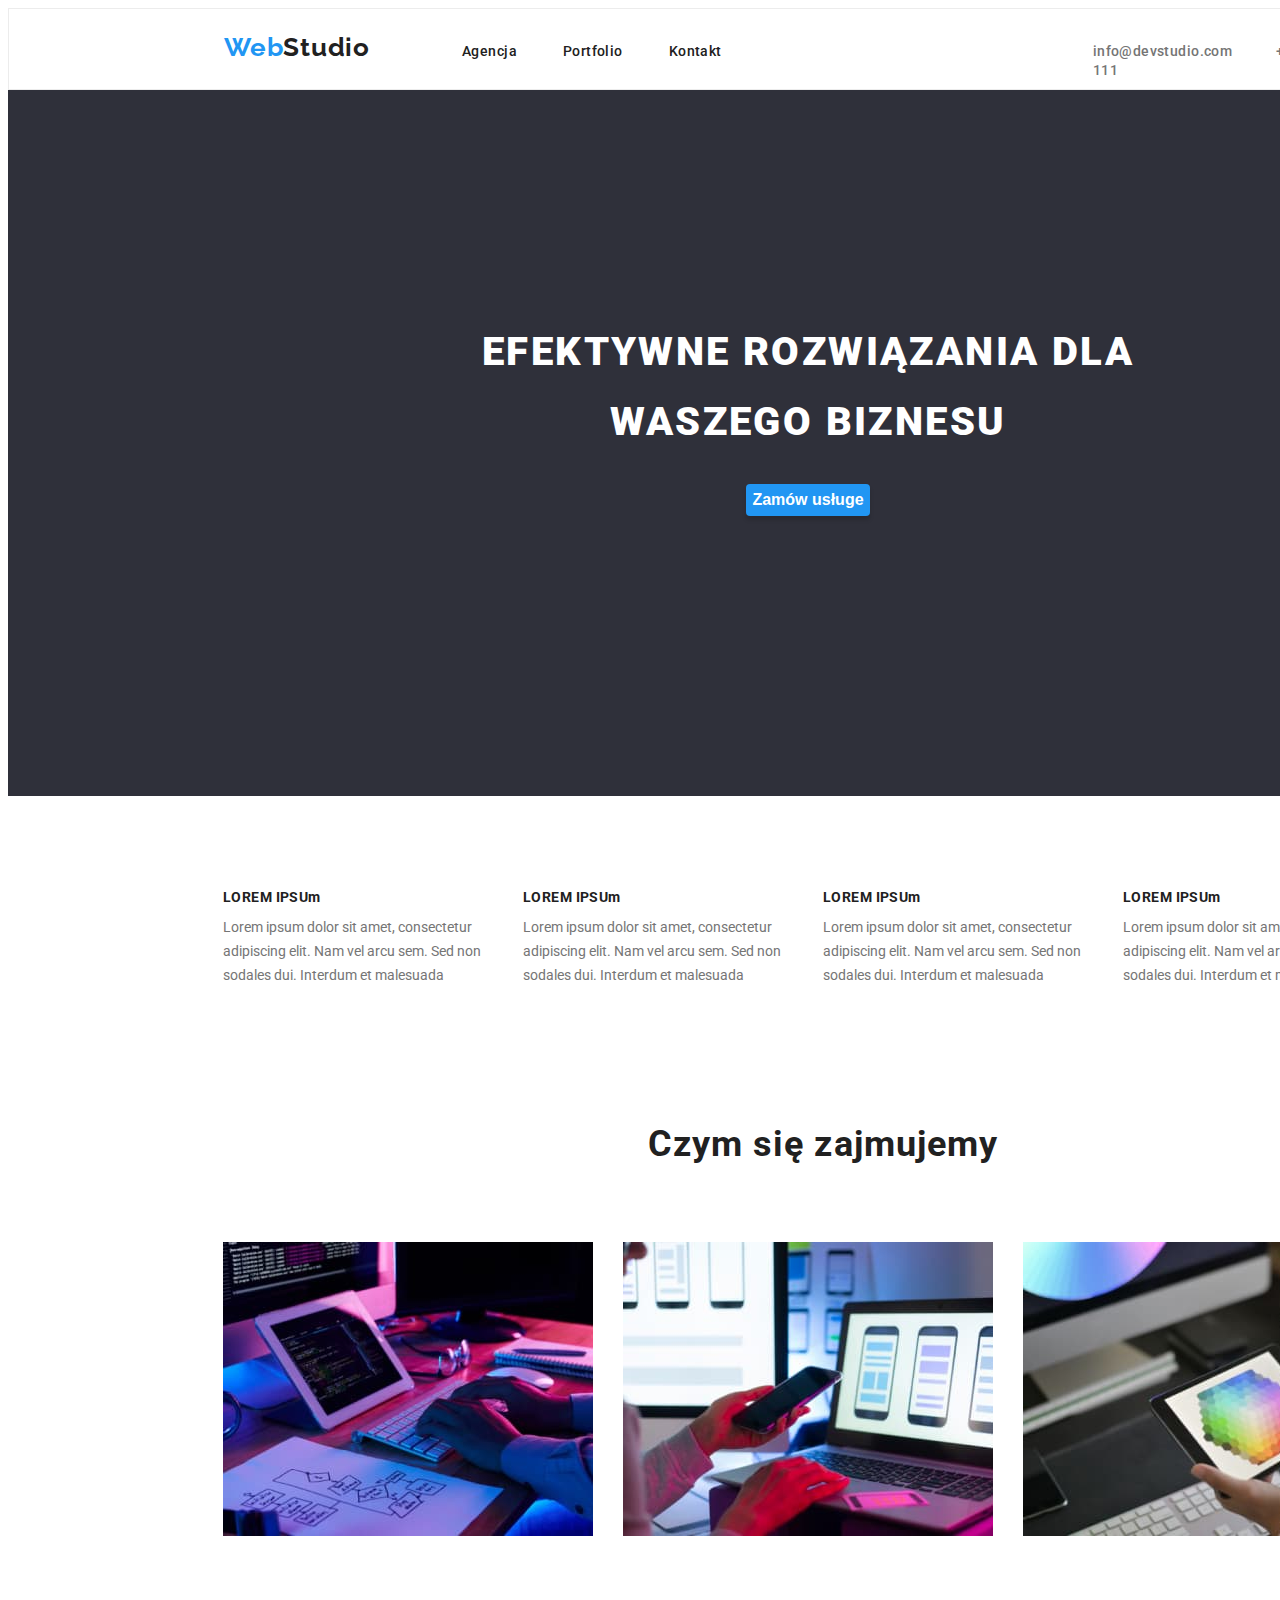
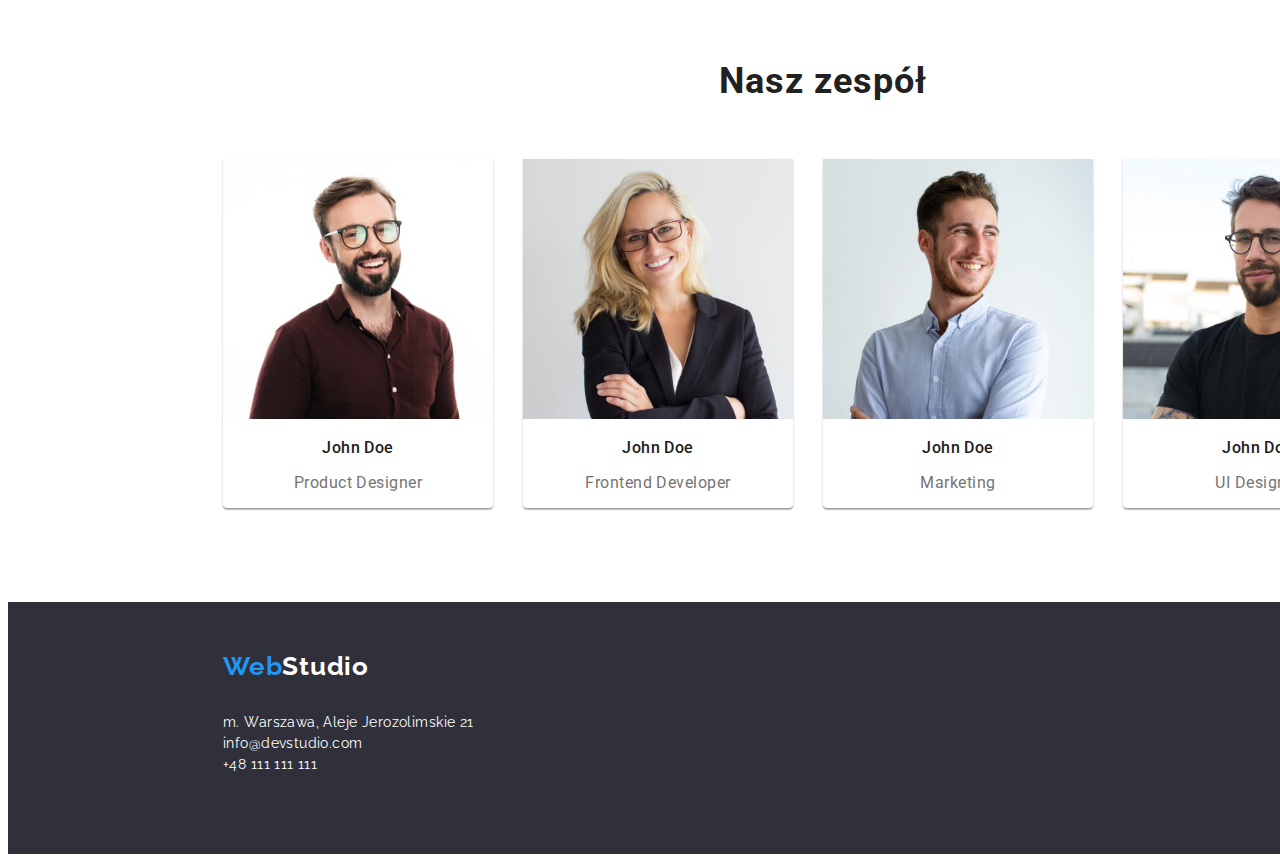
==== index.html @ fccc1bf6 "first commit hw4" ====
<!DOCTYPE html>
<html lang="pl">
<head>
    <meta charset="UTF-8">
    <meta http-equiv="X-UA-Compatible" content="IE=edge">
    <meta name="viewport" content="width=device-width, initial-scale=1.0">
    <title>Document</title>  
    <link rel="stylesheet" href="https://cdnjs.cloudflare.com/ajax/libs/modern-normalize/2.0.0/modern-normalize.css"
    integrity="sha512-gA2Bvu0/hw4oj0Lp8ZHjK+o3S4BE5m8d/wNVy6ktKLhHKPpWLQwv9ixzuWirWOakoJqlBdePq2NhoCaUOQ5npQ=="
    rossorigin="anonymous" referrerpolicy="no-referrer" />
    <link rel="stylesheet" href="./css/style.css"> 
    <link rel="stylesheet" href="./css/page-layout.css">
    <link rel="preconnect" href="https://fonts.googleapis.com">
    <link rel="preconnect" href="https://fonts.gstatic.com" crossorigin>
    <link href="https://fonts.googleapis.com/css2?family=Raleway:wght@700&family=Roboto:wght@400;500;900&display=swap" rel="stylesheet">

</head> 

<body> 
    <header>
       <div class="container" > 
            <div class="navigation-list">
                <div class="container-logo">
                    <a class="brand-logo" href="./index.html"><span class="first-half-webstudio">Web</span><span class="second-half-webstudio">Studio</span></a>
                </div> 
                <nav>
                    <ul class="link">
                        <li><a class="link-style-agency" href="#">Agencja</a></li>
                        <li><a class="link-style-portfolio" href="./portfolio.html">Portfolio</a></li>
                        <li><a class="link-style-contact" href="#">Kontakt</a></li> 
                    </ul> 
                </nav>
                <div class="contact-link">
                    <a class="link-contact" href="mailto:info@devstudio.com">info@devstudio.com</a> 
                    <a class="link-contact" href="tel:+48111111111">+48 111 111 111</a>  
                </div>
            </div>
        </div>
    </header> 
    <main>  
        <div class="container-first">
            <!--Szara sekcja z przyciskiem-->  
            <h1 class="large-text">EFEKTYWNE ROZWIĄZANIA DLA WASZEGO BIZNESU</h1>
            <button class="bth1" type="button">Zamów usługe</button>
        </div> 
        <div class="container-second">
        <!--Nasze atuty--> 
            <ul class="list-text">
                <li class="list-text-li"> 
                    <h3 class="list-text1">LOREM IPSUm</h3>
                    <p class="list-text2">Lorem ipsum dolor sit amet, consectetur adipiscing elit. Nam vel arcu sem. Sed non sodales dui. Interdum et malesuada<p>
                <li class="list-text-li"> 
                    <h3 class="list-text1">LOREM IPSUm</h3>
                    <p class="list-text2">Lorem ipsum dolor sit amet, consectetur adipiscing elit. Nam vel arcu sem. Sed non sodales dui. Interdum et malesuada<p>
                <li class="list-text-li"> 
                    <h3 class="list-text1">LOREM IPSUm</h3>
                    <p class="list-text2">Lorem ipsum dolor sit amet, consectetur adipiscing elit. Nam vel arcu sem. Sed non sodales dui. Interdum et malesuada<p>
                <li class="list-tex-li"> 
                    <h3 class="list-text1">LOREM IPSUm</h3>
                    <p class="list-text2">Lorem ipsum dolor sit amet, consectetur adipiscing elit. Nam vel arcu sem. Sed non sodales dui. Interdum et malesuada<p>
                </li>
            </ul> 
         
        
        <!--Czym się zajmujemy  bloki ze zdjęciami-->
            <h2 class="expert">Czym się zajmujemy</h2>
            <ul class="list-expert"> 
                <li class="list-expert-img"> 
                    <img  
                        src="images/images1/box1.jpg"  
                        alt="programista piszący kod na klawiaturze"  
                        width="370"  
                        height="294" 
                    /> 
                </li>
                <li class="list-expert-img"> 
                    <img  
                        src="images/images1/box2.jpg"  
                        alt="kobieta testuje aplikacje na telefonie"  
                        width="370" 
                        height="294" 
                    /> 
                </li>
                <li class="list-expert-img"> 
                    <img  
                        src="images/images1/box3.jpg"  
                        alt="grafik wybierający kolor na tablecie"  
                        width="370"  
                        height="294" 
                    /> 
                <li>
            </ul> 
        <!--Nasz zespół jest listą?-->
            <h2 class="team">Nasz zespół</h2>
            <ul class="list-team">   
                <li class="team-images"> 
                    <img  
                        src="images/images2/img1.jpg"  
                        alt="Mężczyzna w okularch i brązowej koszuli uśmiecha się"  
                        width="270"  
                        height="260" 
                    />  
                    <h3 class="team-name">John Doe</h3>
                    <p class="team-expert">Product Designer</p> 
                <li class="team-images">  
                    <img  
                        src="images/images2/img2.jpg"  
                        alt="Kobieta w okularach uśmiecha się"  
                        width="270"  
                        height="260" 
                    />
                    <h3 class="team-name">John Doe</h3>
                    <p class="team-expert">Frontend Developer</p> 
                <li class="team-images"> 
                    <img  
                        src="images/images2/img3.jpg"  
                        alt="Mężczyzna w błękitnej koszuli uśmiecha się"  
                        width="270"  
                        height="260" 
                    />
                    <h3 class="team-name">John Doe</h3>
                    <p class="team-expert">Marketing</p>
                <li class="team-images">
                    <img  
                        src="images/images2/img4.jpg"  
                        alt="Mężczyzna z zarostem i okularach uśmiecha się"  
                        width="270"  
                        height="260" 
                    />
                    <h3 class="team-name">John Doe</h3>
                    <p class="team-expert">UI Designer</p>
                </li>
            </ul> 
        </div>
    </main> 
    <footer>  
        <div class="container-footer"> 
            <a class="brand-logo-footer" href="./index.html"><span class="first-half-webstudio">Web</span><span class="second-half-webstudio2">Studio</span></a>
            <address class="box-footer"> 
                <ul class="list-adress">
                    <li class="list-adress-maps"><a class="adress-footer1" href="https://goo.gl/maps/7ZxhDKWCxvy8bxdD8"> m. Warszawa, Aleje Jerozolimskie 21</a></li>
                    <li class="list-adress-mail"><a class="adress-footer1" href="mailto:info@devstudio.com">info@devstudio.com</a></li>
                    <li class="list-adres-tel"><a class="adress-footer1" href="tel:+48111111111">+48 111 111 111</a></li>
                </ul> 
            </address>
        </div>
    </footer>
</body>  
</html>
---- css/style.css ----
body { 
    font-family:"Roboto"; sans-serif; 
    color: #212121;
 }  
  
.brand-logo, .brand-logo-footer { 
    text-decoration:none; 
    display: flex;
 }

.first-half-webstudio { 
    display: inline-block;
    font-family:Raleway;
    font-weight: 700;
    font-size: 26px; 
    line-height: 2.25em;
    letter-spacing: 0.03em;
    color: #2196F3;
}

.second-half-webstudio { 
    display: inline-block;
    font-family: Raleway;
    font-weight: 700;
    font-size: 26px;
    line-height: 2.25em;
    letter-spacing: 0.03em;
    color: #212121;
}
.second-half-webstudio2 {
    display: inline-block;
    font-family: Raleway;
    font-weight: 700;
    font-size: 26px;
    line-height: 2.25em;
    letter-spacing: 0.03em;
    color: #fff; 
    
}
.link-style-agency, 
.link-style-portfolio,
.link-style-contact {    
    font-family: Roboto;
    text-decoration: none; 
    font-weight: 500; 
    font-size: 14px;   
    line-height: 0.88em; 
    letter-spacing: 0.03em; 
    color: #212121;
}  

.link-contact { 
    text-decoration: none;
    color: #757575;
    font-weight: 500;
    font-size: 14px;
    line-height: 0.88em;
    letter-spacing: 0.03em;
} 
 
.link-style-agency:hover, 
.link-style-portfolio:hover,
.link-style-contact:hover {  
    color: #2196F3;
} 
 
.bth1 { 
    background-color: #2196F3; 
    color: #ffff;
    font-weight: 700;
    font-size: 16px;
    line-height: 1.88em;
    cursor: pointer; 
    border-radius: 4px; 
    box-shadow: 0px 4px 4px rgba(0,0,0, 0.15); 
    border: 0;
}

.bth2 {
    font-weight: 500; 
    font-size: 16px; 
    line-height: 1.88em; 
    cursor: pointer; 
    background-color: rgba(245, 244, 250, 1) ; 
    border: #fff; 
    border-radius: 4px;
}  

.bth2:hover, .bth2:focus { 
    background-color: #2196F3; 
    color: white; 
} 
 
.link, .list-bth, .list-adress, .list-works, .list-text, 
.list-team, .list-expert { 
    list-style-type: none; 
}  

.list-works1 {  
    font-weight: 700;
    font-size: 18px;
    line-height: 0.88em; 
    letter-spacing: 0.06em;  
    padding-left: 24px;
} 

.list-works2 {  
    font-weight: 700;
    font-size: 16px;
    line-height: 0.88em; 
    letter-spacing: 0.03em;  
    color: #757575; 
    padding-left: 24px;
} 

.container-footer {
    background-color: #2f303a; 
}

.adress-footer1 {  
    font-style: normal;
    text-decoration: none;
    color: #ffff;
    font-family: Raleway;
    font-size: 14px;
    line-height: 1.5em;
    letter-spacing: 0.03em;
}

.large-text {  
    font-weight: 900;
    font-size: 40px;
    line-height: 1.75em;
    letter-spacing: 0.06em;
    color: #ffff;  
}

.list-text1 { 
    font-weight: 700;
    font-size: 14px;
    line-height: 1.14em;
    letter-spacing: 0.03em;
}
 
.list-text2 { 
    font-size: 14px;
    line-height: 1.71em;
    letter-spacing 0.03em;; 
    color: #757575;
} 

.team, .expert {
    font-weight: 700;
    font-size: 36px;
    line-height: 2.63em;
    letter-spacing: 0.03em;
} 
 
.team-name {
    font-weight: 500;
    font-size: 16px;
    line-height: 1.18em;
    letter-spacing: 0.03em; 
} 
.team-expert { 
    font-size: 16px;
    line-height: 1.18em;
    letter-spacing: 0.03em; 
    color: #757575;
}
---- css/page-layout.css ----
*, 
::before 
::after{ 
    box-sizing: border-box;  
} 

body{  
    width: 1600px;
}

/* kontener menu z nawigacją - wspólna dla wszystkich kart*/
.container{ 
    width: 1600px;  
    height: 80px;
    border: 1px solid rgba(236,236,236,1);
    margin: auto;
} 

.navigation-list{ 
   width: 1200px;
   height: 80px;
   display: flex; 
   justify-content: space-between;
   align-items: baseline; 
   margin-left: 215px; 
   padding: 0;

} 

.container-logo { 
    width: 145px; 
    height: 31px; 
    display: flex; 
    justify-content: space-between; 
    padding: 0; 
} 
  
.link-style-agency, .link-style-portfolio{
    padding-right: 46px;
}

.link{  
    display: flex;
    margin-left: 93px;
    margin-top: 32px;
    margin-bottom: 32px;
    margin-right: 371px;
    letter-spacing: 0.02em;
    padding-left: 0;     
} 
  
.contact-link { 
    justify-content: space-between; 
    width: 345px; 
} 
 
.link-contact{ 
    padding-right: 40px;
}

/* kontener z dużym tekstem i przyciskiem*/ 

.container-first{ 
    background-color: #2f303a; 
    color: #FFFFFF; 
    top: 80px;
    padding: 200px 452px 280px 452px;
    text-align: center; 
    margin: auto;
} 
  
.large-text{ 
    width: 696px; 
}
 
/* sekcja z tekstem lorem*/ 

.container-second{ 
    width: 1200px; 
    margin: 94px 215px 94px 215px;
}

 .list-text{ 
    display: flex; 
    justify-content: space-between; 
    padding-left: 0;
 }

.list-text1{ 
    margin: auto;
} 

.list-text2{ 
     
    margin-top: 10px;
    margin-right: 30px;
    margin-bottom: 94px;
} 
   
/* sekcja ze zdjęciami*/ 

.expert{ 
    text-align: center; 
    margin-top: 0; 
    margin-bottom: 50px;
} 

.list-expert{ 
    display: flex;
    margin-top: 50px;
    margin-bottom: 94px;
    padding-left: 0px;
 }
  
.list-expert-img{ 
    margin-right: 30px;
}  

 /*sekcja z zespołem*/ 

.team{ 
    text-align: center;
} 

 .list-team{
    display: flex;
    text-align: center;
    margin-top: 0px;
    padding-left: 0px;
    margin-bottom: 94px;
 } 
  
.team-images{
    margin-right: 30px; 
    box-shadow: 0px 1px 3px rgba(0, 0, 0, 0.12), 0px 1px 1px rgba(0, 0, 0, 0.14), 0px 2px 1px rgba(0, 0, 0, 0.2);
    border-radius: 0px 0px 4px 4px;
} 

/* kontener ze stopą - wzpólna dla wszystkich kart*/ 
 
footer{ 
    width: 1600px; 
    height: 252px; 
    background-color: #2f303a;
}

.container-footer{
    height: auto; 
    margin-left: 215px; 
    margin-right: 215px;  
    padding-top: 35px; 
 
}
 
.list-adress{ 
    padding-left: 0;
}

/* page layout portfolio*/ 

  
.list-bth{ 
    display: flex;
    gap: 8px;
    margin-left: auto;
    margin-top: 0px;
    margin-bottom: 10px;
    margin-right: auto;
    padding-left: 0px;
    width: 572px;
    height: 54px;
    letter-spacing: 0.03em; 
    justify-content: center;
     
} 
  

.container-portfolio{ 
    width: 1170px; 
    height: 1360px;
    margin-left: 215px; 
    margin-right: 215px; 
    margin-top: 94px;  
    margin-bottom: 94px;
}
 
.list-works{ 
    display: flex;
    flex-wrap: wrap;
    gap: 30px;
    padding: 0;
    flex-basis: calc((100% - 30px) / 3);
    margin: 0;
}  
 
.info-works{ 
    border-left: 1px solid #EEEEEE;
    border-right: 1px solid #EEEEEE;
    border-bottom: 1px solid #EEEEEE;
}
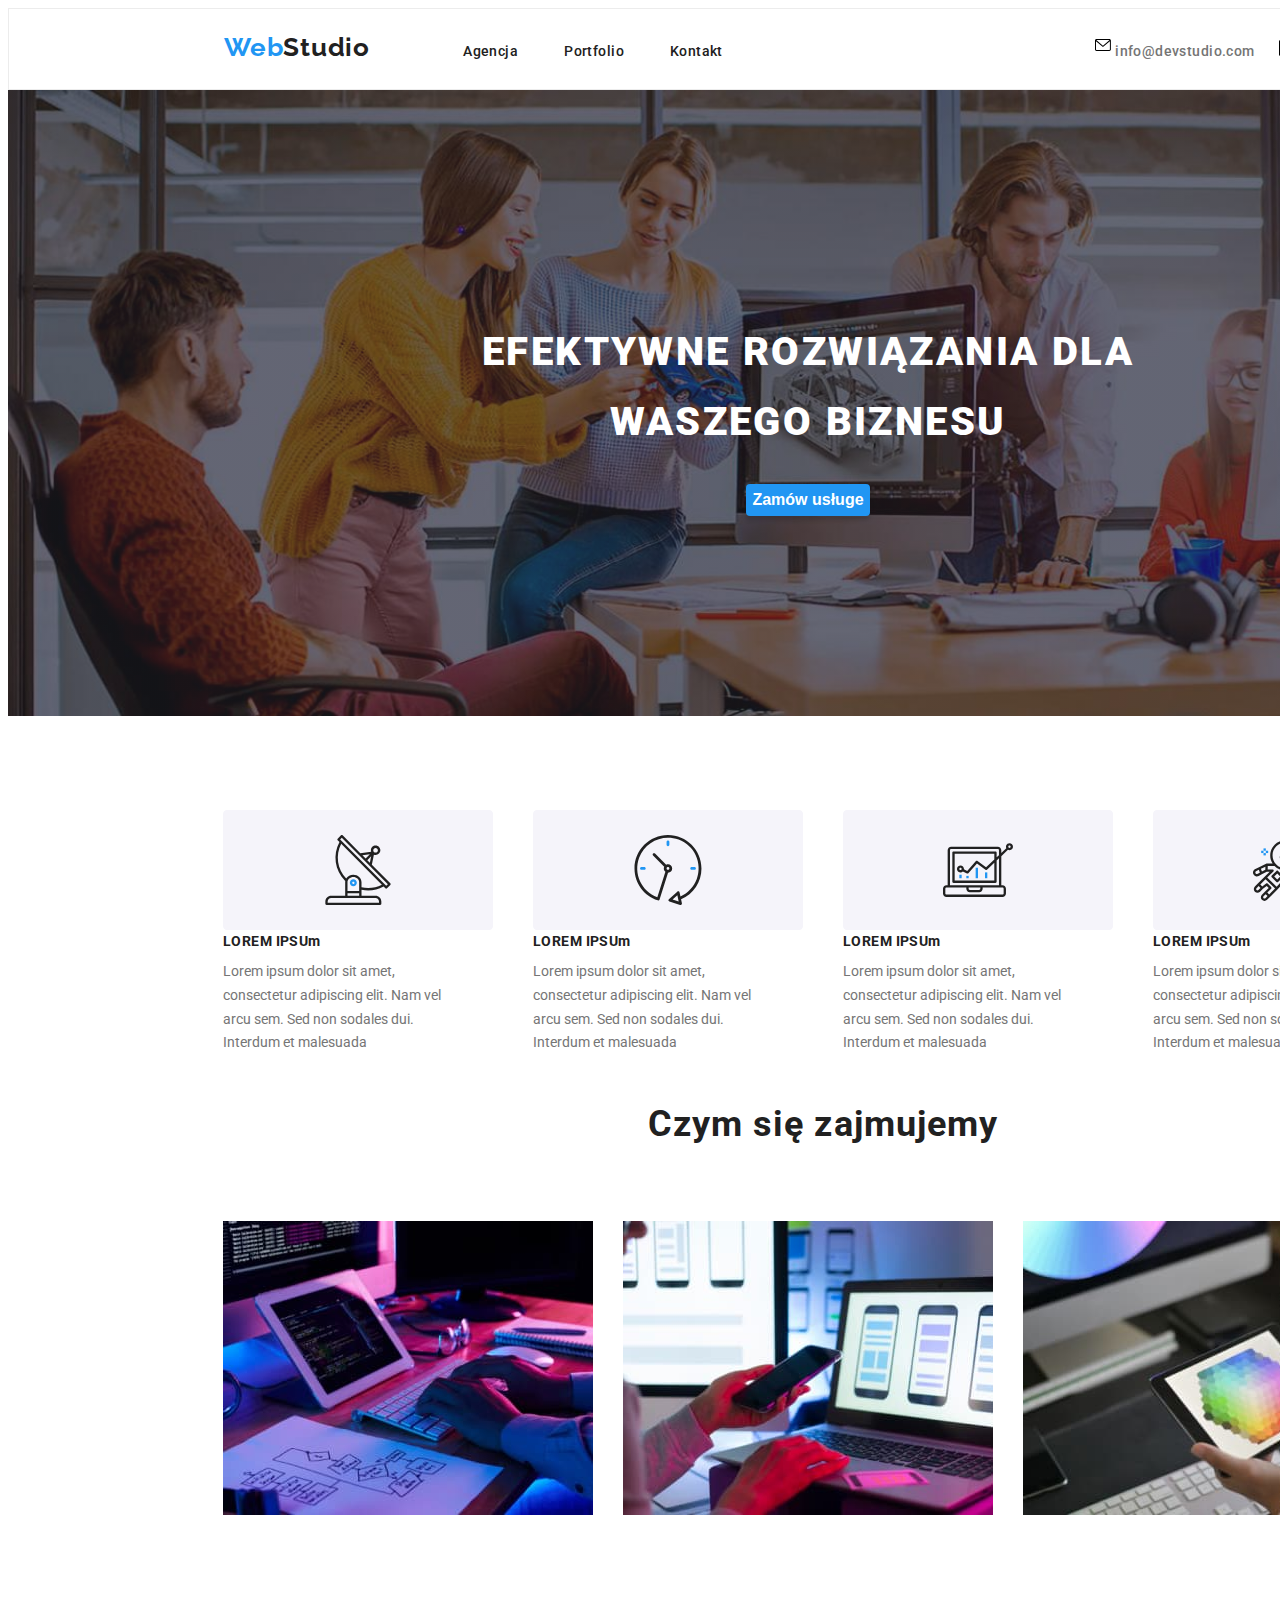
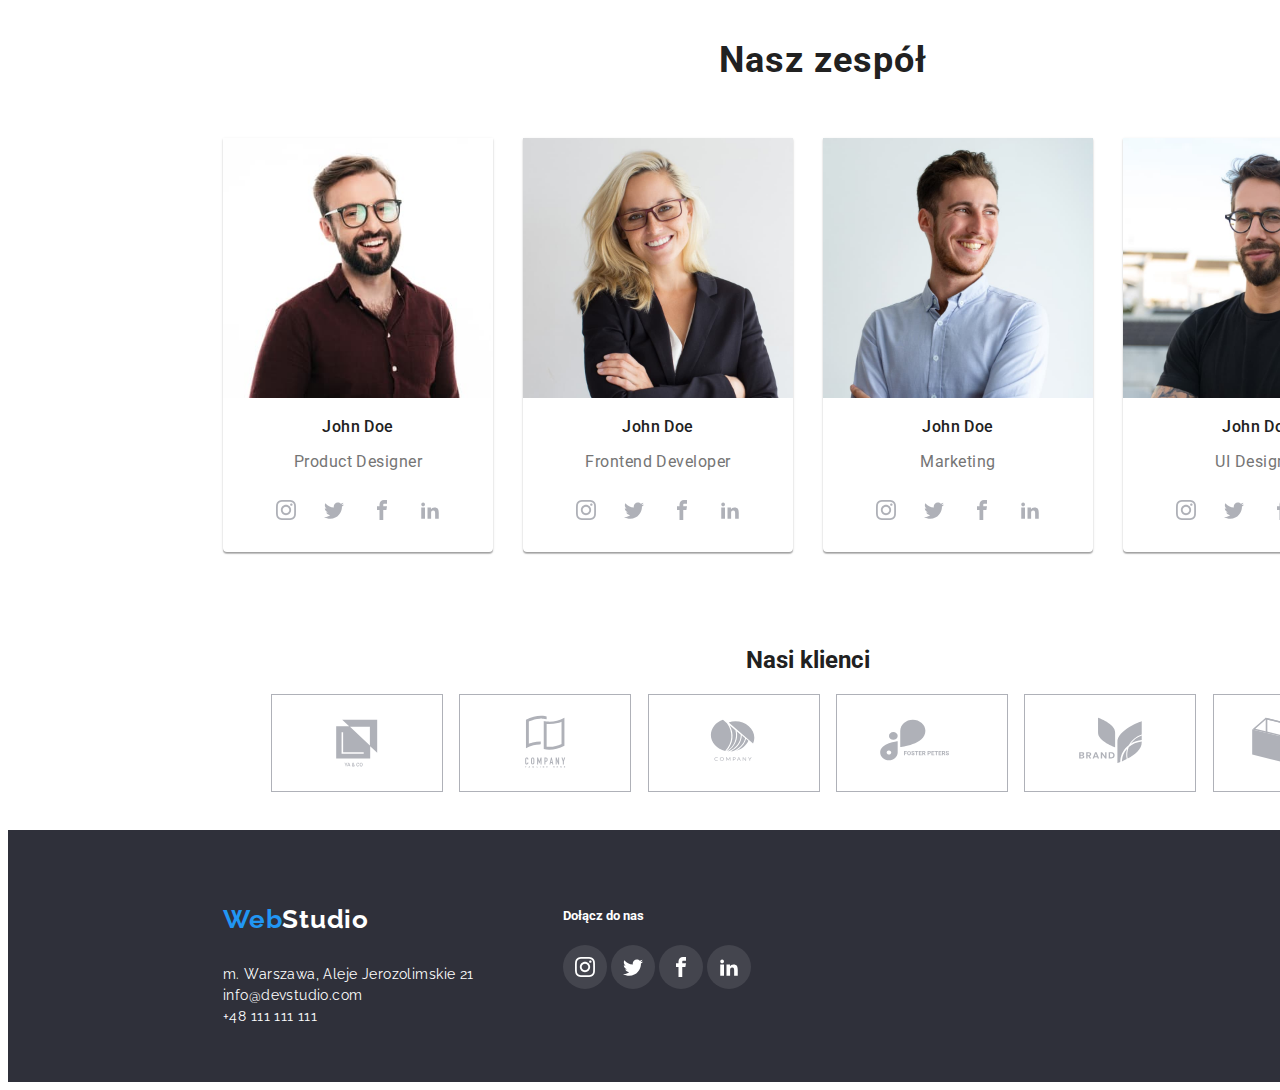
==== commit 52c278c0: "Commit: hw4'" ====
--- a/index.html
+++ b/index.html
@@ -13,9 +13,7 @@
     <link rel="preconnect" href="https://fonts.googleapis.com">
     <link rel="preconnect" href="https://fonts.gstatic.com" crossorigin>
     <link href="https://fonts.googleapis.com/css2?family=Raleway:wght@700&family=Roboto:wght@400;500;900&display=swap" rel="stylesheet">
-
 </head> 
-
 <body> 
     <header>
        <div class="container" > 
@@ -30,8 +28,14 @@
                         <li><a class="link-style-contact" href="#">Kontakt</a></li> 
                     </ul> 
                 </nav>
-                <div class="contact-link">
-                    <a class="link-contact" href="mailto:info@devstudio.com">info@devstudio.com</a> 
+                <div class="contact-link">   
+                    <svg class="header-svg-mail" width="16" height="22">
+                        <use href="./images/images4/symbol-defs.svg#icon-envelope"></use>
+                    </svg>
+                    <a class="link-contact" href="mailto:info@devstudio.com">info@devstudio.com</a>  
+                    <svg class="header-svg-phone" width="10" height="16">
+                        <use href="./images/images4/symbol-defs.svg#icon-smartphone"></use>
+                    </svg>
                     <a class="link-contact" href="tel:+48111111111">+48 111 111 111</a>  
                 </div>
             </div>
@@ -46,16 +50,28 @@
         <div class="container-second">
         <!--Nasze atuty--> 
             <ul class="list-text">
-                <li class="list-text-li"> 
+                <li class="list-text-li">  
+                    <svg class="img-antenna">  
+                        <use href="./images/images4/symbol-defs.svg#icon-Group-1"></use>
+                    </svg>
                     <h3 class="list-text1">LOREM IPSUm</h3>
                     <p class="list-text2">Lorem ipsum dolor sit amet, consectetur adipiscing elit. Nam vel arcu sem. Sed non sodales dui. Interdum et malesuada<p>
-                <li class="list-text-li"> 
+                <li class="list-text-li">  
+                    <svg class="img-watch">  
+                        <use href="./images/images4/symbol-defs.svg#icon-Group-2"></use>
+                    </svg>
                     <h3 class="list-text1">LOREM IPSUm</h3>
                     <p class="list-text2">Lorem ipsum dolor sit amet, consectetur adipiscing elit. Nam vel arcu sem. Sed non sodales dui. Interdum et malesuada<p>
-                <li class="list-text-li"> 
+                <li class="list-text-li">  
+                    <svg class="img-laptop"> 
+                        <use href="./images/images4/symbol-defs.svg#icon-Group-3"></use>
+                    </svg>
                     <h3 class="list-text1">LOREM IPSUm</h3>
                     <p class="list-text2">Lorem ipsum dolor sit amet, consectetur adipiscing elit. Nam vel arcu sem. Sed non sodales dui. Interdum et malesuada<p>
-                <li class="list-tex-li"> 
+                <li class="list-text-li">  
+                    <svg class="img-astronauts">
+                        <use href="./images/images4/symbol-defs.svg#icon-Group-4"></use>
+                    </svg>
                     <h3 class="list-text1">LOREM IPSUm</h3>
                     <p class="list-text2">Lorem ipsum dolor sit amet, consectetur adipiscing elit. Nam vel arcu sem. Sed non sodales dui. Interdum et malesuada<p>
                 </li>
@@ -101,7 +117,35 @@
                         height="260" 
                     />  
                     <h3 class="team-name">John Doe</h3>
-                    <p class="team-expert">Product Designer</p> 
+                    <p class="team-expert">Product Designer</p>  
+                <div class="social-link">
+                    <a href="https://www.instagram.com/" class="social-link-icon" target="_blank" rel="noreferrer noopener">
+                        <svg width="20" height="20">
+                            <use href="./images/images4/symbol-defs.svg#icon-instagram"></use>
+                        </svg>
+                    </a>
+                </div>
+                <div class="social-link">
+                    <a href="https://www.Twitter.com/" class="social-link-icon" target="_blank" rel="noreferrer noopener">
+                        <svg width="20" height="20">
+                            <use href="./images/images4/symbol-defs.svg#icon-twitter"></use>
+                        </svg>
+                    </a>
+                </div>
+                <div class="social-link">
+                    <a href="https://www.facebook.com/" class="social-link-icon" target="_blank" rel="noreferrer noopener">
+                        <svg width="20" height="20">
+                            <use href="./images/images4/symbol-defs.svg#icon-facebook"></use>
+                        </svg>
+                    </a>
+                </div>
+                <div class="social-link">
+                    <a href="https://www.linkedin.com/" class="social-link-icon" target="_blank" rel="noreferrer noopener">
+                        <svg class="" width="20" height="20">
+                            <use href="./images/images4/symbol-defs.svg#icon-linkedin2"></use>
+                        </svg>
+                    </a>
+                </div>
                 <li class="team-images">  
                     <img  
                         src="images/images2/img2.jpg"  
@@ -110,39 +154,191 @@
                         height="260" 
                     />
                     <h3 class="team-name">John Doe</h3>
-                    <p class="team-expert">Frontend Developer</p> 
-                <li class="team-images"> 
-                    <img  
-                        src="images/images2/img3.jpg"  
-                        alt="Mężczyzna w błękitnej koszuli uśmiecha się"  
-                        width="270"  
-                        height="260" 
-                    />
-                    <h3 class="team-name">John Doe</h3>
-                    <p class="team-expert">Marketing</p>
-                <li class="team-images">
-                    <img  
-                        src="images/images2/img4.jpg"  
-                        alt="Mężczyzna z zarostem i okularach uśmiecha się"  
-                        width="270"  
-                        height="260" 
-                    />
-                    <h3 class="team-name">John Doe</h3>
-                    <p class="team-expert">UI Designer</p>
+                    <p class="team-expert">Frontend Developer</p>   
+                    <div class="social-link">
+                        <a href="https://www.instagram.com/" class="social-link-icon" target="_blank" rel="noreferrer noopener">
+                            <svg width="20" height="20">
+                                <use href="./images/images4/symbol-defs.svg#icon-instagram"></use>
+                            </svg>
+                        </a>
+                    </div>
+                    <div class="social-link">
+                        <a href="https://www.Twitter.com/" class="social-link-icon" target="_blank" rel="noreferrer noopener">
+                            <svg width="20" height="20">
+                                <use href="./images/images4/symbol-defs.svg#icon-twitter"></use>
+                            </svg>
+                        </a>
+                    </div>
+                    <div class="social-link">
+                        <a href="https://www.facebook.com/" class="social-link-icon" target="_blank" rel="noreferrer noopener">
+                            <svg width="20" height="20">
+                                <use href="./images/images4/symbol-defs.svg#icon-facebook"></use>
+                            </svg>
+                        </a>
+                    </div>
+                    <div class="social-link">
+                        <a href="https://www.linkedin.com/" class="social-link-icon" target="_blank" rel="noreferrer noopener">
+                            <svg width="20" height="20">
+                                <use href="./images/images4/symbol-defs.svg#icon-linkedin2"></use>
+                            </svg>
+                        </a>
+                    </div>
+                    <li class="team-images"> 
+                        <img  
+                            src="images/images2/img3.jpg"  
+                            alt="Mężczyzna w błękitnej koszuli uśmiecha się"  
+                            width="270"  
+                            height="260" 
+                        />
+                        <h3 class="team-name">John Doe</h3>
+                        <p class="team-expert">Marketing</p> 
+                    <div class="social-link">
+                        <a href="https://www.instagram.com/" class="social-link-icon" target="_blank" rel="noreferrer noopener">
+                            <svg width="20" height="20">
+                                <use href="./images/images4/symbol-defs.svg#icon-instagram"></use>
+                            </svg>
+                        </a>
+                    </div>
+                    <div class="social-link">
+                        <a href="https://www.Twitter.com/" class="social-link-icon" target="_blank" rel="noreferrer noopener">
+                            <svg width="20" height="20">
+                                <use href="./images/images4/symbol-defs.svg#icon-twitter"></use>
+                            </svg>
+                        </a>
+                    </div>
+                    <div class="social-link">
+                        <a href="https://www.facebook.com/" class="social-link-icon" target="_blank" rel="noreferrer noopener">
+                            <svg width="20" height="20">
+                                <use href="./images/images4/symbol-defs.svg#icon-facebook"></use>
+                            </svg>
+                        </a>
+                    </div>
+                    <div class="social-link">
+                        <a href="https://www.linkedin.com/" class="social-link-icon" target="_blank" rel="noreferrer noopener">
+                            <svg width="20" height="20">
+                                <use href="./images/images4/symbol-defs.svg#icon-linkedin2"></use>
+                            </svg>
+                        </a>
+                    </div>
+                    <li class="team-images">
+                        <img  
+                            src="images/images2/img4.jpg"  
+                            alt="Mężczyzna z zarostem i okularach uśmiecha się"  
+                            width="270"  
+                            height="260" 
+                        />
+                        <h3 class="team-name">John Doe</h3>
+                        <p class="team-expert">UI Designer</p> 
+                    <div class="social-link">
+                        <a href="https://www.instagram.com/" class="social-link-icon" target="_blank" rel="noreferrer noopener">
+                            <svg width="20" height="20">
+                                <use href="./images/images4/symbol-defs.svg#icon-instagram"></use>
+                            </svg>
+                        </a>
+                    </div>
+                    <div class="social-link">
+                        <a href="https://www.Twitter.com/" class="social-link-icon" target="_blank" rel="noreferrer noopener">
+                            <svg width="20" height="20">
+                                <use href="./images/images4/symbol-defs.svg#icon-twitter"></use>
+                            </svg>
+                        </a>
+                    </div>
+                    <div class="social-link">
+                        <a href="https://www.facebook.com/" class="social-link-icon" target="_blank" rel="noreferrer noopener">
+                            <svg width="20" height="20">
+                                <use href="./images/images4/symbol-defs.svg#icon-facebook"></use>
+                            </svg>
+                        </a>
+                    </div>
+                    <div class="social-link">
+                        <a href="https://www.linkedin.com/" class="social-link-icon" target="_blank" rel="noreferrer noopener">
+                            <svg width="20" height="20">
+                                <use href="./images/images4/symbol-defs.svg#icon-linkedin2"></use>
+                            </svg>
+                        </a>
+                    </div>
                 </li>
             </ul> 
+        </div> 
+        <div class="container-customers">
+            <h2 class="our-customers-header">Nasi klienci</h2>
+            <ul class="our-customers-flex-container">
+                <li class="our-customers">
+                    <svg width="170" height="92">
+                        <use href="./images/images4/symbol-defs.svg#icon-Client-1"></use>
+                    </svg>
+                </li>
+                <li class="our-customers">
+                    <svg width="170" height="92">
+                        <use href="./images/images4/symbol-defs.svg#icon-Client-2"></use>
+                    </svg>
+                </li>
+                <li class="our-customers">
+                    <svg width="170" height="92">
+                        <use href="./images/images4/symbol-defs.svg#icon-Client-3"></use>
+                    </svg>
+                </li>
+                <li class="our-customers">
+                    <svg width="170" height="92">
+                        <use href="./images/images4/symbol-defs.svg#icon-Client-4"></use>
+                    </svg>
+                </li>
+                <li class="our-customers">
+                    <svg width="170" height="92">
+                        <use href="./images/images4/symbol-defs.svg#icon-Client-5"></use>
+                    </svg>
+                </li>
+                <li class="our-customers">
+                    <svg width="170" height="92">
+                        <use href="./images/images4/symbol-defs.svg#icon-Client-6"></use>
+                    </svg>
+                </li>
+            </ul>
         </div>
     </main> 
-    <footer>  
-        <div class="container-footer"> 
-            <a class="brand-logo-footer" href="./index.html"><span class="first-half-webstudio">Web</span><span class="second-half-webstudio2">Studio</span></a>
-            <address class="box-footer"> 
-                <ul class="list-adress">
-                    <li class="list-adress-maps"><a class="adress-footer1" href="https://goo.gl/maps/7ZxhDKWCxvy8bxdD8"> m. Warszawa, Aleje Jerozolimskie 21</a></li>
-                    <li class="list-adress-mail"><a class="adress-footer1" href="mailto:info@devstudio.com">info@devstudio.com</a></li>
-                    <li class="list-adres-tel"><a class="adress-footer1" href="tel:+48111111111">+48 111 111 111</a></li>
-                </ul> 
-            </address>
+    <footer>   
+        <div class="container-footer1">
+            <div class="container-footer"> 
+                <a class="brand-logo-footer" href="./index.html"><span class="first-half-webstudio">Web</span><span class="second-half-webstudio2">Studio</span></a>
+                <address class="box-footer"> 
+                    <ul class="list-adress">
+                        <li class="list-adress-maps"><a class="adress-footer1" href="https://goo.gl/maps/7ZxhDKWCxvy8bxdD8"> m. Warszawa, Aleje Jerozolimskie 21</a></li>
+                        <li class="list-adress-mail"><a class="adress-footer1" href="mailto:info@devstudio.com">info@devstudio.com</a></li>
+                        <li class="list-adres-tel"><a class="adress-footer1" href="tel:+48111111111">+48 111 111 111</a></li>
+                    </ul> 
+                </address>
+            </div> 
+                <div class="socials-footer-flex">
+                    <h5 class="join-us">Dołącz do nas</h5>
+                    <div class="social-link-footer">
+                        <a href="https://www.instagram.com/" class="social-link-icon-footer" target="_blank" rel="noreferrer noopener">
+                            <svg width="20" height="20">
+                                <use href="./images/images4/symbol-defs.svg#icon-instagram"></use>
+                            </svg>
+                        </a>
+                    </div>
+                    <div class="social-link-footer">
+                        <a href="https://twitter.com/" class="social-link-icon-footer" target="_blank" rel="noreferrer noopener">
+                            <svg width="20" height="20">
+                                <use href="./images/images4/symbol-defs.svg#icon-twitter"></use>
+                            </svg>
+                        </a>
+                    </div>
+                    <div class="social-link-footer">
+                        <a href="https://www.facebook.com/" class="social-link-icon-footer" target="_blank" rel="noreferrer noopener">
+                            <svg width="20" height="20">
+                                <use href="./images/images4/symbol-defs.svg#icon-facebook"></use>
+                            </svg>
+                        </a>
+                    </div>
+                    <div class="social-link-footer">
+                        <a href="https://www.linkedin.com/" class="social-link-icon-footer" target="_blank" rel="noreferrer noopener">
+                            <svg width="20" height="20">
+                                <use href="./images/images4/symbol-defs.svg#icon-linkedin2"></use>
+                            </svg>
+                        </a>
+                    </div>
+                </div> 
         </div>
     </footer>
 </body>  
--- a/css/style.css
+++ b/css/style.css
@@ -61,7 +61,8 @@
  
 .link-style-agency:hover, 
 .link-style-portfolio:hover,
-.link-style-contact:hover {  
+.link-style-contact:hover, 
+.link-contact:hover {  
     color: #2196F3;
 } 
  
--- a/css/page-layout.css
+++ b/css/page-layout.css
@@ -24,7 +24,6 @@
    align-items: baseline; 
    margin-left: 215px; 
    padding: 0;
-
 } 
 
 .container-logo { 
@@ -50,23 +49,26 @@
 } 
   
 .contact-link { 
-    justify-content: space-between; 
-    width: 345px; 
+    justify-content: space-between;    
 } 
  
 .link-contact{ 
-    padding-right: 40px;
+    padding-right: 20px;
 }
 
 /* kontener z dużym tekstem i przyciskiem*/ 
 
 .container-first{ 
-    background-color: #2f303a; 
+    background-image: linear-gradient(#2f303a66,
+     #2f303a66), url(../images/images4/backgroundimg.jpg);  
+    background-repeat: no-repeat; 
+    background-size: cover;
     color: #FFFFFF; 
     top: 80px;
-    padding: 200px 452px 280px 452px;
+    padding: 200px 452px 200px 452px;
     text-align: center; 
-    margin: auto;
+    margin: 0; 
+
 } 
   
 .large-text{ 
@@ -79,11 +81,21 @@
     width: 1200px; 
     margin: 94px 215px 94px 215px;
 }
-
- .list-text{ 
+  
+.list-text > li > svg{ 
+    width: 270px; 
+    height: 120px;   
+}
+
+.list-text{ 
     display: flex; 
     justify-content: space-between; 
-    padding-left: 0;
+    padding-left: 0; 
+
+ }
+ .list-text-li{ 
+    width: 270px; 
+    height: 251px;
  }
 
 .list-text1{ 
@@ -134,7 +146,67 @@
     margin-right: 30px; 
     box-shadow: 0px 1px 3px rgba(0, 0, 0, 0.12), 0px 1px 1px rgba(0, 0, 0, 0.14), 0px 2px 1px rgba(0, 0, 0, 0.2);
     border-radius: 0px 0px 4px 4px;
-} 
+}  
+ 
+.social-link{
+    width: 44px;
+    height: 44px;
+    padding: 12px;
+    background-color: rgba(255, 255, 255, 0.1);
+    border-radius: 50%;
+    display: inline-block;
+    box-sizing: border-box; 
+    margin-bottom: 20px; 
+}
+
+.social-link:hover,
+.social-link:focus {
+    border-radius: 50%;
+    cursor: pointer;
+    background-color: #2196F3; 
+}  
+
+ .social-link:hover .social-link-icon,
+ .social-link:focus .social-link-icon { 
+  fill: #FFFFFF;   
+ }
+
+.social-link-icon{
+    fill: #AFB1B8;
+} 
+.social-link-icon:hover,  
+.social-link-icon:focus{ 
+    fill: #FFFFFF;
+}
+ 
+/* lista nasi klienci ze zdjęciami SVG */  
+  
+.our-customers{
+    border: 1px solid rgba(175, 177, 184, 1)
+}
+
+.our-customers-header{ 
+text-align: center;
+     
+} 
+.container-customers{
+    width: 1170px; 
+    height: 184px; 
+    margin-left:auto; 
+    margin-right: auto; 
+    fill: #AFB1B8;
+} 
+  .our-customers:hover {
+    border-color: #2196F3;
+    fill: #2196F3;
+  }
+
+.our-customers-flex-container{  
+    list-style: none;
+    display: flex;
+    justify-content: space-around; 
+    cursor: pointer;
+}  
 
 /* kontener ze stopą - wzpólna dla wszystkich kart*/ 
  
@@ -143,18 +215,66 @@
     height: 252px; 
     background-color: #2f303a;
 }
-
-.container-footer{
-    height: auto; 
-    margin-left: 215px; 
-    margin-right: 215px;  
-    padding-top: 35px; 
- 
-}
- 
-.list-adress{ 
-    padding-left: 0;
-}
+.container-footer1{  
+    display: flex; 
+    margin-right: 170px; 
+    align-items: center;
+} 
+
+.container-footer{ 
+    width: 340px;
+    margin-left: 215px;  
+    padding-top: 60px;
+ 
+} 
+.box-footer{ 
+    width: 270px; 
+    height: 81px;
+}
+ 
+.list-adress{  
+    display:block;
+    padding-left: 0; 
+    padding-right: auto;          
+}   
+ 
+.join-us{ 
+    display:block; 
+    color: #FFFFFF;
+}
+.social-footer-flex{ 
+    display: inline-block; 
+    margin-left: 70px;
+}
+.social-link-footer {
+    width: 44px;
+    height: 44px;
+    padding: 12px;
+    background-color: rgba(255, 255, 255, 0.1);
+    border-radius: 50%;
+    display: inline-block; 
+    box-sizing: border-box;
+}
+
+
+.social-link-icon-footer > svg > use {
+
+fill: #FFFFFF;
+}
+
+.social-link-footer:hover,
+.social-link-footer:focus {
+    border-radius: 50%;
+    cursor: pointer;
+    background-color: #2196F3;
+}
+
+
+.social-link-footer:hover .social-link-icon-footer,
+.social-link-footer:focus .social-link-icon-footer {
+    fill: #FFFFFF;
+}
+
 
 /* page layout portfolio*/ 
 
@@ -173,7 +293,6 @@
     justify-content: center;
      
 } 
-  
 
 .container-portfolio{ 
     width: 1170px; 
@@ -197,4 +316,11 @@
     border-left: 1px solid #EEEEEE;
     border-right: 1px solid #EEEEEE;
     border-bottom: 1px solid #EEEEEE;
+} 
+ 
+.list-works>li:hover {
+    box-shadow: 1px 4px 6px 0px #00000029;
+    box-shadow: 0px 4px 4px 0px #0000000F;
+    box-shadow: 0px 1px 1px 0px #0000001F;
+    cursor: pointer;
 }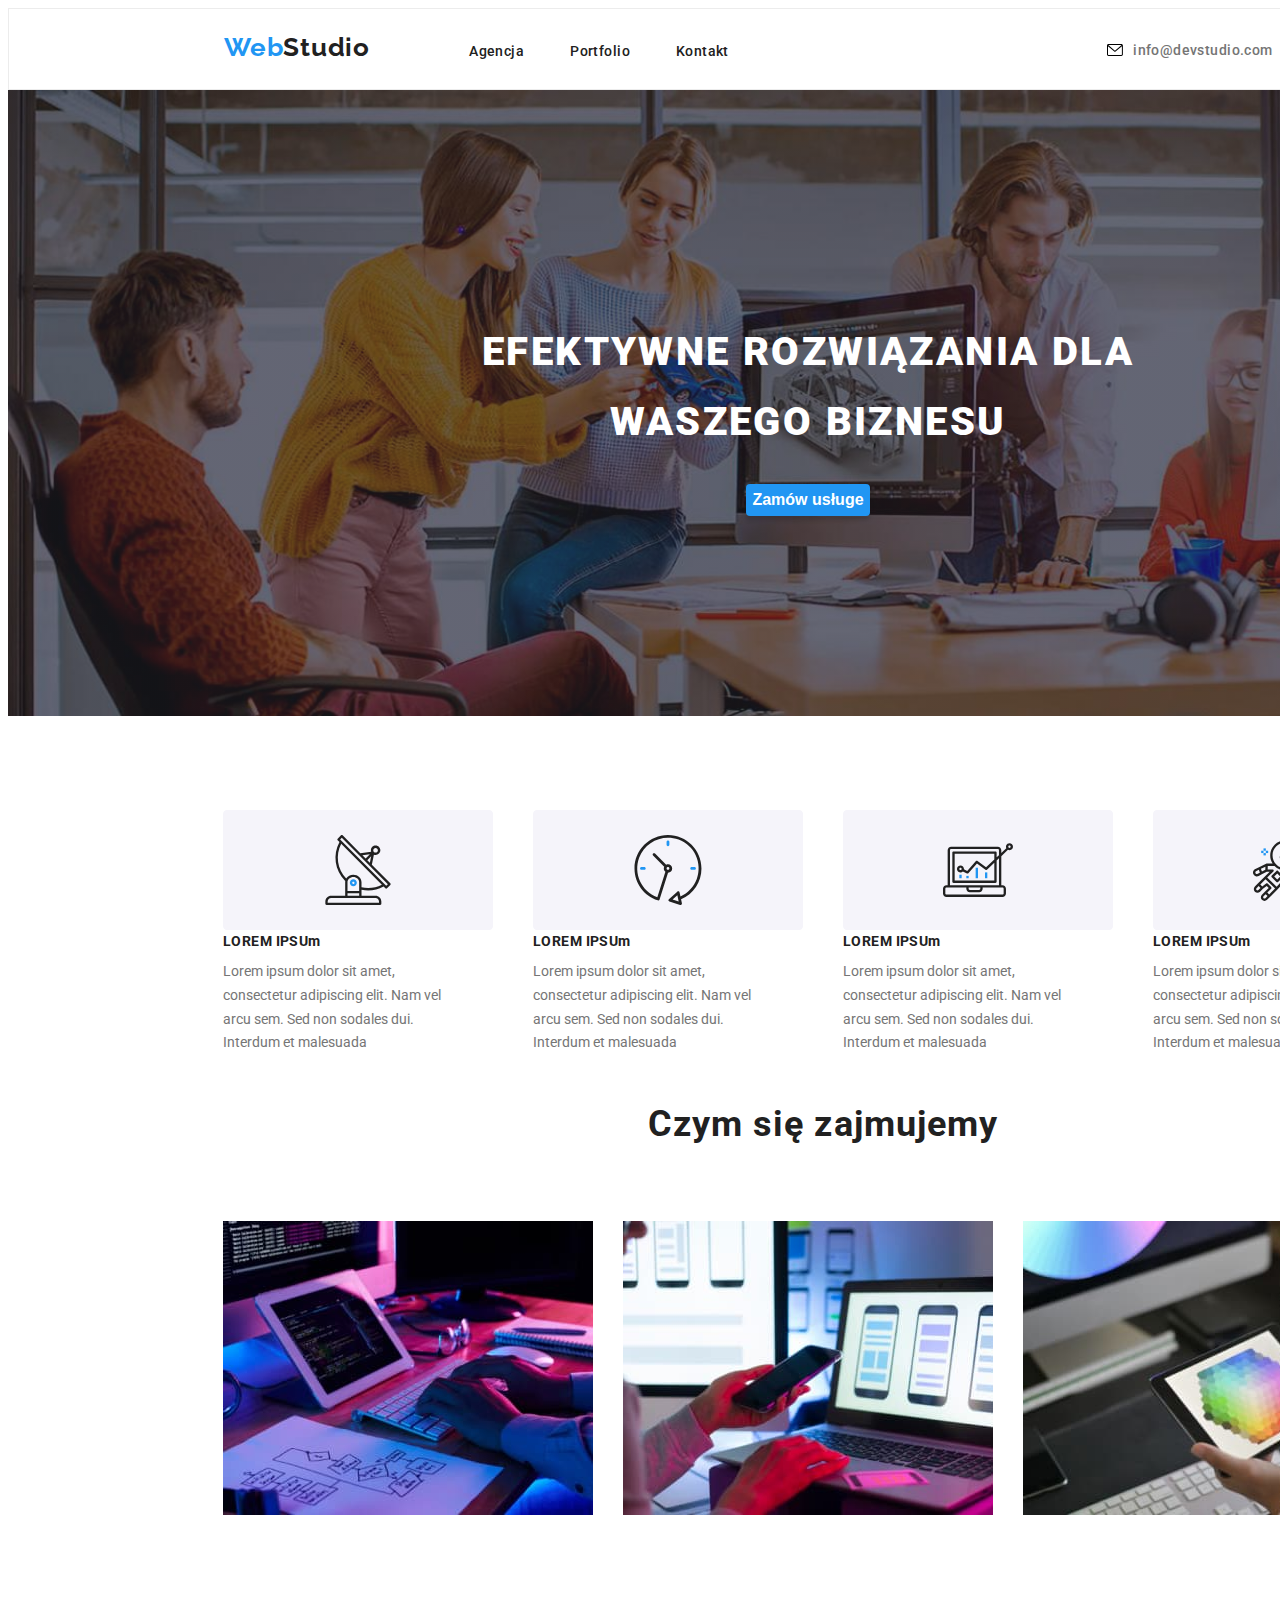
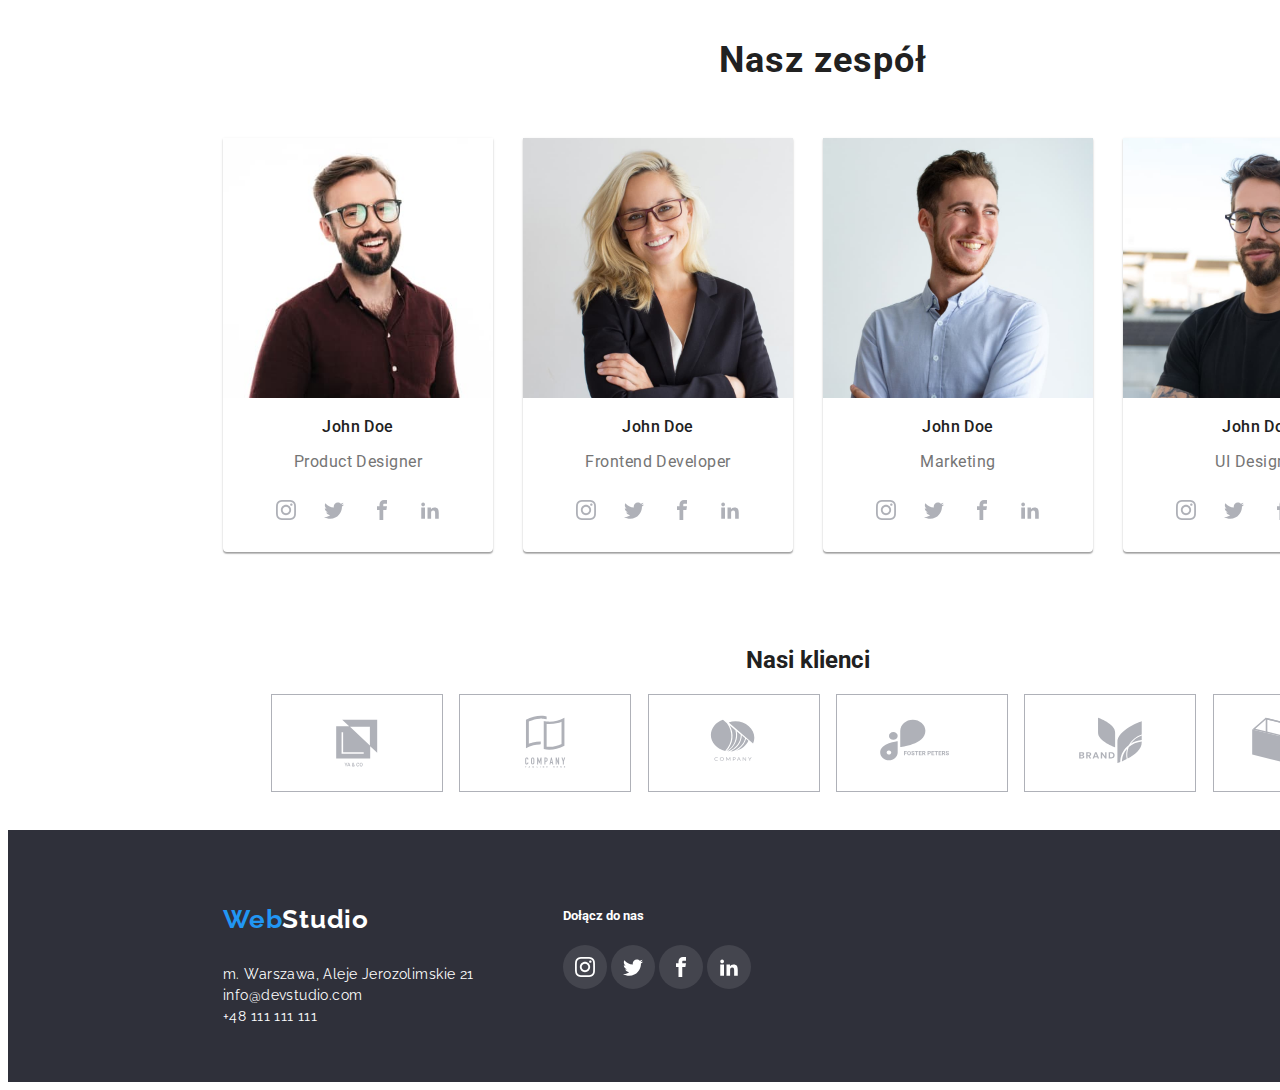
==== commit 7a3ec200: "feat: hw4 01" ====
--- a/index.html
+++ b/index.html
@@ -5,9 +5,7 @@
     <meta http-equiv="X-UA-Compatible" content="IE=edge">
     <meta name="viewport" content="width=device-width, initial-scale=1.0">
     <title>Document</title>  
-    <link rel="stylesheet" href="https://cdnjs.cloudflare.com/ajax/libs/modern-normalize/2.0.0/modern-normalize.css"
-    integrity="sha512-gA2Bvu0/hw4oj0Lp8ZHjK+o3S4BE5m8d/wNVy6ktKLhHKPpWLQwv9ixzuWirWOakoJqlBdePq2NhoCaUOQ5npQ=="
-    rossorigin="anonymous" referrerpolicy="no-referrer" />
+    <link rel="stylesheet" href="./css/modern-normalize.css>">
     <link rel="stylesheet" href="./css/style.css"> 
     <link rel="stylesheet" href="./css/page-layout.css">
     <link rel="preconnect" href="https://fonts.googleapis.com">
@@ -29,14 +27,14 @@
                     </ul> 
                 </nav>
                 <div class="contact-link">   
-                    <svg class="header-svg-mail" width="16" height="22">
+                    <svg class="header-svg-mail" width="16" height="12">
                         <use href="./images/images4/symbol-defs.svg#icon-envelope"></use>
                     </svg>
-                    <a class="link-contact" href="mailto:info@devstudio.com">info@devstudio.com</a>  
+                    <a class="link-contact-mail-header" href="mailto:info@devstudio.com">info@devstudio.com</a>  
                     <svg class="header-svg-phone" width="10" height="16">
                         <use href="./images/images4/symbol-defs.svg#icon-smartphone"></use>
                     </svg>
-                    <a class="link-contact" href="tel:+48111111111">+48 111 111 111</a>  
+                    <a class="link-contact-phone-header" href="tel:+48111111111">+48 111 111 111</a>  
                 </div>
             </div>
         </div>
--- a/css/style.css
+++ b/css/style.css
@@ -50,7 +50,8 @@
     color: #212121;
 }  
 
-.link-contact { 
+.link-contact-mail-header, 
+.link-contact-phone-header { 
     text-decoration: none;
     color: #757575;
     font-weight: 500;
@@ -62,7 +63,8 @@
 .link-style-agency:hover, 
 .link-style-portfolio:hover,
 .link-style-contact:hover, 
-.link-contact:hover {  
+.link-contact-mail-header:hover, 
+.link-contact-phone-header:hover {  
     color: #2196F3;
 } 
  
--- a/css/page-layout.css
+++ b/css/page-layout.css
@@ -49,11 +49,19 @@
 } 
   
 .contact-link { 
-    justify-content: space-between;    
-} 
- 
-.link-contact{ 
-    padding-right: 20px;
+    justify-content: space-between;   
+    display: flex;   
+    align-items: center;
+} 
+ 
+.link-contact-mail-header{ 
+    padding-right: 20px; 
+}
+
+
+.header-svg-mail, 
+.header-svg-phone{ 
+    padding-right: 10px;
 }
 
 /* kontener z dużym tekstem i przyciskiem*/ 
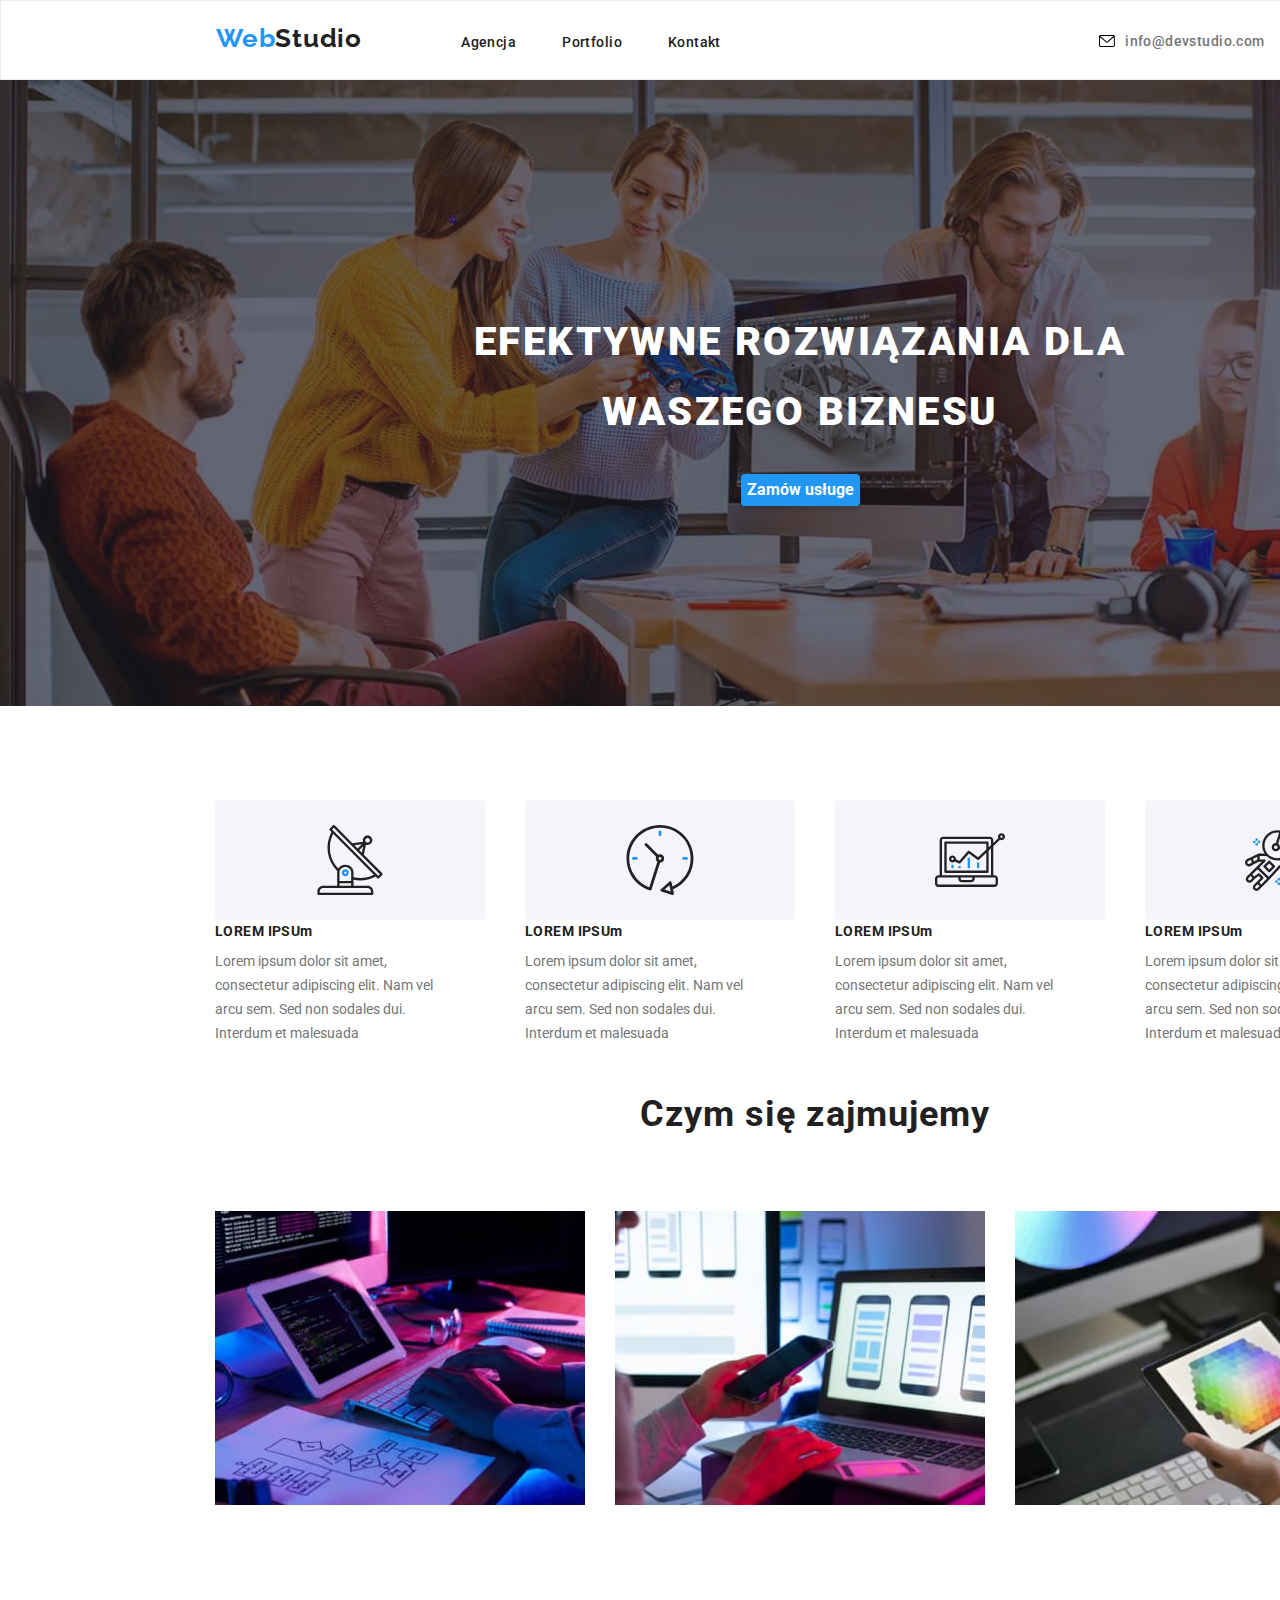
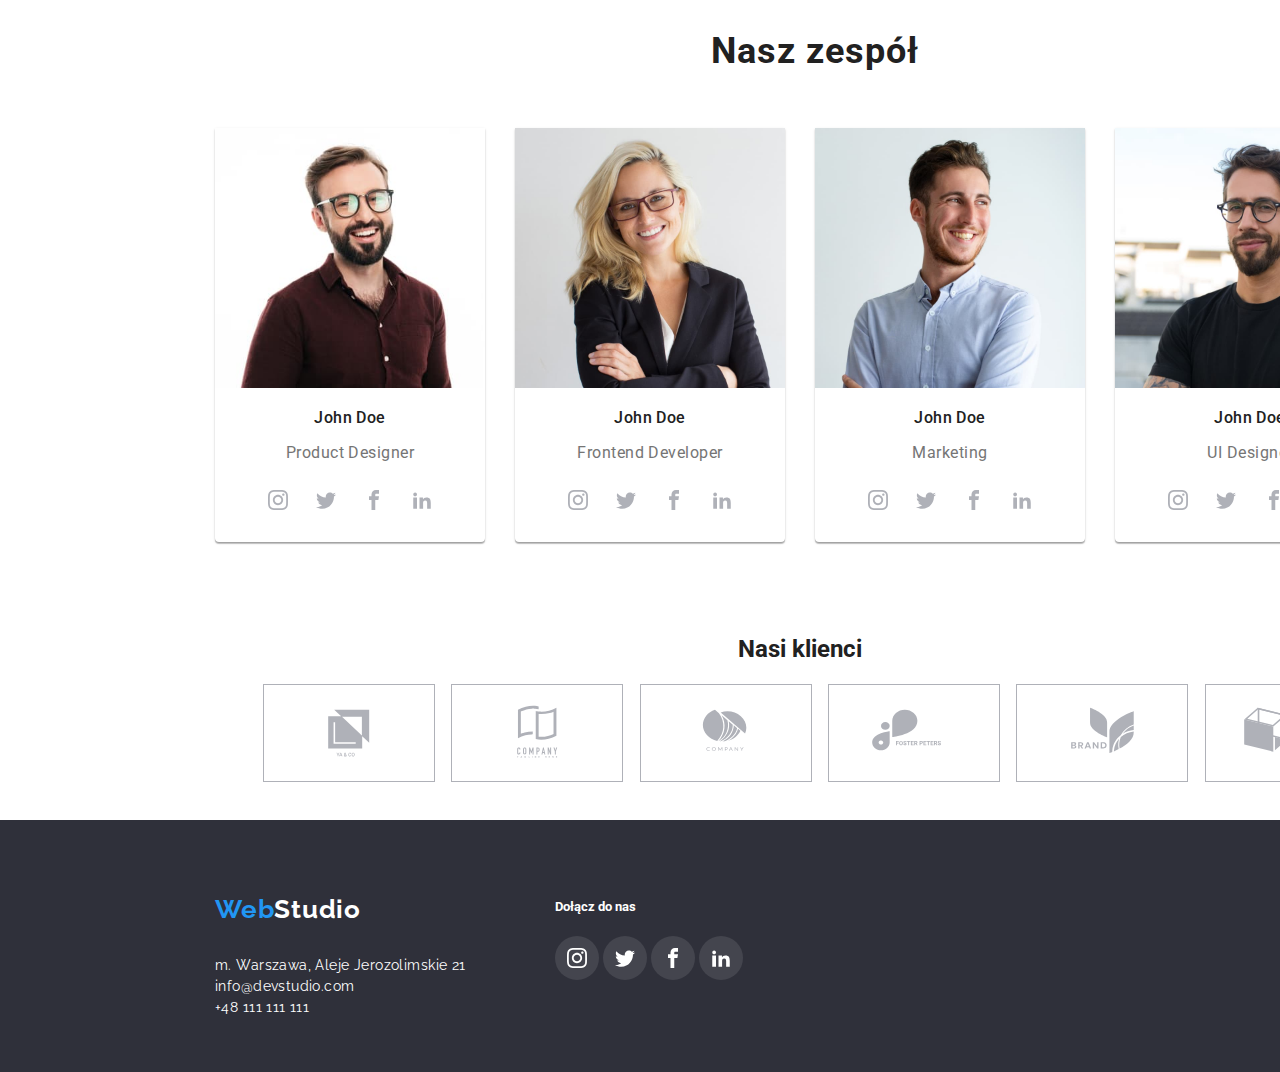
==== commit d4dc8b21: "Corect hw4" ====
--- a/index.html
+++ b/index.html
@@ -5,8 +5,8 @@
     <meta http-equiv="X-UA-Compatible" content="IE=edge">
     <meta name="viewport" content="width=device-width, initial-scale=1.0">
     <title>Document</title>  
-    <link rel="stylesheet" href="./css/modern-normalize.css>">
-    <link rel="stylesheet" href="./css/style.css"> 
+    <link rel="stylesheet" type="text/css" href="./css/modern-normalize.css">
+    <link rel="stylesheet" type="text/css" href="./css/style.css"> 
     <link rel="stylesheet" href="./css/page-layout.css">
     <link rel="preconnect" href="https://fonts.googleapis.com">
     <link rel="preconnect" href="https://fonts.gstatic.com" crossorigin>
--- a/css/page-layout.css
+++ b/css/page-layout.css
@@ -61,7 +61,8 @@
 
 .header-svg-mail, 
 .header-svg-phone{ 
-    padding-right: 10px;
+    margin-right: 10px; 
+
 }
 
 /* kontener z dużym tekstem i przyciskiem*/ 
